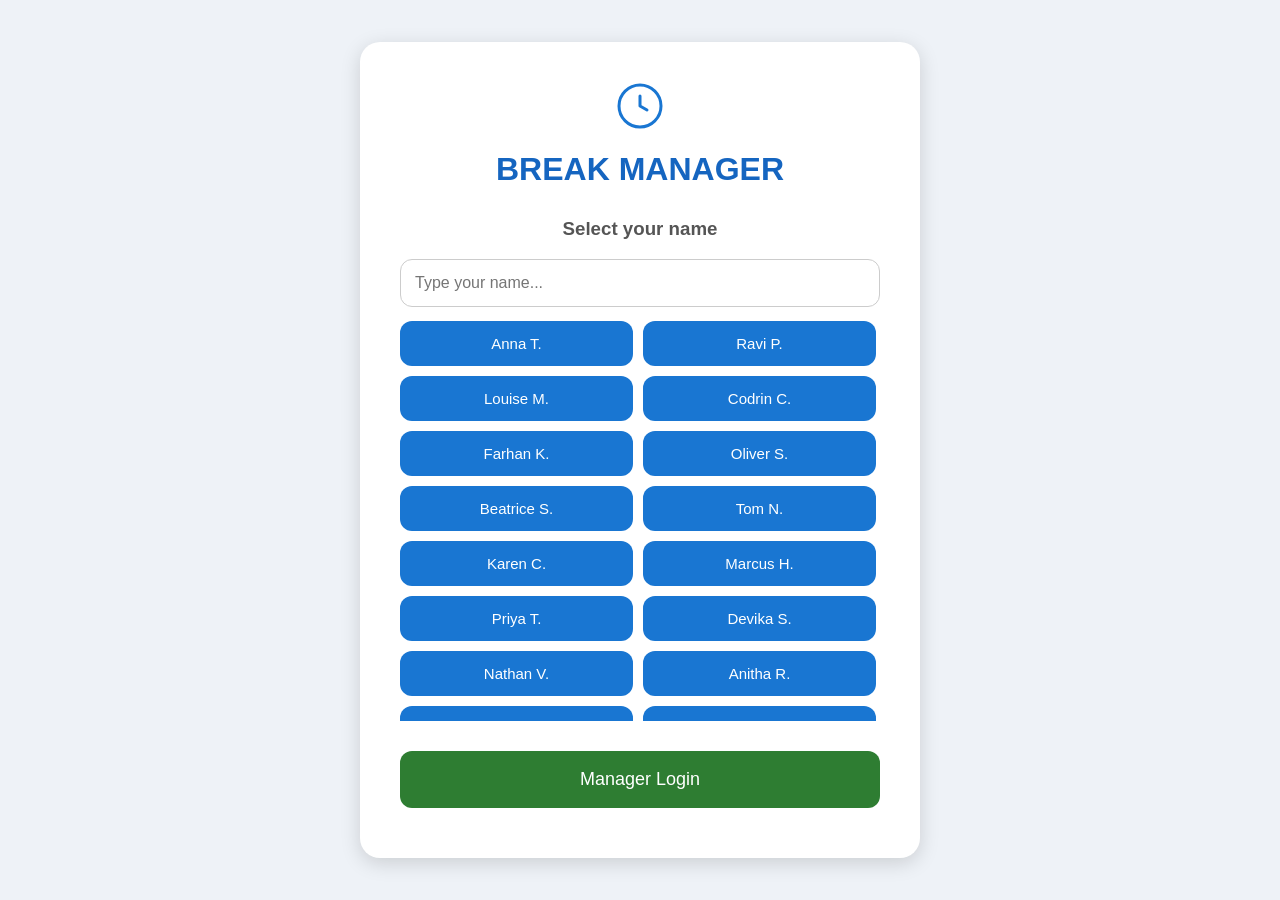
==== employee.html @ 26dbfdf8 "Add files" ====
<!DOCTYPE html>
<html lang="en">

<head>

<meta charset="UTF-8">
<meta name="viewport" content="width=device-width, initial-scale=1.0">

<title>Employee Break</title>

<link rel="stylesheet" href="style.css">
<link rel="manifest" href="manifest.json">
<link rel="icon" href="icons/favicon-32.png" sizes="32x32">
<link rel="apple-touch-icon" href="icons/apple-touch-icon.png">
<meta name="apple-mobile-web-app-capable" content="yes">
<meta name="apple-mobile-web-app-status-bar-style" content="black-translucent">
<meta name="theme-color" content="#1976d2">

</head>


<body>

<div class="container">

<svg class="clock-logo" viewBox="0 0 24 24" width="48" height="48" aria-hidden="true">
  <circle cx="12" cy="12" r="10.5" fill="none" stroke="#1976d2" stroke-width="1.5"/>
  <path d="M12 7v5l3.5 2" stroke="#1976d2" stroke-width="1.5" fill="none" stroke-linecap="round" stroke-linejoin="round"/>
</svg>

<h1>BREAK MANAGER</h1>

<h2 id="name"></h2>

<p id="message">Ready</p>


<button id="startBtn">
GO BREAK
</button>


<button id="returnBtn" style="display:none;">
RETURN FROM BREAK
</button>

<button id="homeBtn" onclick="goHome()">
BACK TO HOME
</button>


</div>


<script src="employee.js"></script>


</body>

</html>
---- style.css ----
body {

    margin: 0;
    padding: 0;
    background: #eef2f7;

    font-family: Arial, sans-serif;

    display: flex;
    justify-content: center;
    align-items: center;

    min-height: 100vh;
}


.container {

    background: white;

    width: 350px;

    padding: 40px;

    border-radius: 20px;

    text-align: center;

    box-shadow: 0 5px 20px rgba(0,0,0,0.15);

}


h1 {

    color: #1565c0;

    margin-bottom: 30px;

}


h3 {

    color: #555;

}


button {

    width: 100%;

    padding: 18px;

    margin: 10px 0;

    border: none;

    border-radius: 12px;

    background: #1976d2;

    color: white;

    white-space: normal;
    word-break: break-word;
    overflow-wrap: break-word;

    font-size: 18px;

    cursor: pointer;

}


button:hover {

    background: #0d47a1;

}


.manager {

    background: #2e7d32;

}


.manager:hover {

    background: #1b5e20;

}

.backup-reminder {
    background: #c62828;
    animation: backup-pulse 1.6s ease-in-out infinite;
}

.backup-reminder:hover {
    background: #8e0000;
}

@keyframes backup-pulse {
    0%   { background-color: #c62828; }
    50%  { background-color: #e57373; }
    100% { background-color: #c62828; }
}

.backup-status {
    font-size: 14px;
    color: #555;
    margin: 4px 0 12px;
}

.backup-status.overdue {
    color: #c62828;
    font-weight: bold;
}
.container.wide {
    width: 480px;
    max-width: 92vw;
}

.clock-logo {
    display: block;
    margin: 0 auto 8px;
}

.add-staff-row {
    display: flex;
    gap: 8px;
    margin-bottom: 14px;
}

.add-staff-row input[type="text"] {
    flex: 1;
    box-sizing: border-box;
    padding: 12px;
    border: 1px solid #ccc;
    border-radius: 10px;
    font-size: 15px;
}

.add-staff-row button {
    width: auto;
    padding: 12px 16px;
    margin: 0;
}

.staff-list {
    max-height: 220px;
    overflow-y: auto;
    margin-bottom: 10px;
    text-align: left;
}

.staff-row {
    display: flex;
    justify-content: space-between;
    align-items: center;
    padding: 8px 4px;
    border-bottom: 1px solid #eee;
    font-size: 15px;
}

.remove-btn {
    width: auto;
    padding: 6px 12px;
    margin: 0;
    font-size: 13px;
    background: #c62828;
}

.remove-btn:hover {
    background: #8e0000;
}

.over-limit-list {
    margin-bottom: 10px;
}

.over-limit-row {
    background: #fdecea;
    color: #c62828;
    font-weight: bold;
    padding: 10px 12px;
    border-radius: 8px;
    margin-bottom: 6px;
    font-size: 15px;
}

.empty-note {
    color: #777;
    font-size: 14px;
    margin: 6px 0;
}

tr.over-limit td {
    background: #fdecea;
    color: #c62828;
    font-weight: bold;
}

.over-limit-actions {
    display: flex;
    gap: 10px;
    margin-bottom: 10px;
}

.over-limit-actions button {
    width: auto;
    padding: 10px 16px;
    margin: 0;
    font-size: 14px;
}

.print-only {
    display: none;
}

@media print {
    body * {
        visibility: hidden;
    }
    #printArea, #printArea * {
        visibility: visible;
    }
    #printArea {
        display: block;
        position: absolute;
        top: 0;
        left: 0;
        width: 100%;
        padding: 20px;
    }
    #printArea table {
        width: 100%;
        border-collapse: collapse;
        margin-top: 12px;
    }
    #printArea th, #printArea td {
        border: 1px solid #333;
        padding: 8px;
        text-align: left;
    }
}

#searchBox {
    width: 100%;
    box-sizing: border-box;
    padding: 14px;
    margin-bottom: 14px;
    border: 1px solid #ccc;
    border-radius: 12px;
    font-size: 16px;
}

#searchBox:focus {
    outline: none;
    border-color: #1976d2;
}

.employee-grid {
    display: grid;
    grid-template-columns: 1fr 1fr;
    gap: 10px;
    max-height: 400px;
    overflow-y: auto;
    margin-bottom: 20px;
    padding-right: 4px;
}

.employee-btn {
    width: 100%;
    padding: 14px 8px;
    margin: 0;
    font-size: 15px;
}

input[type="password"] {
    width: 100%;
    box-sizing: border-box;
    padding: 14px;
    margin: 10px 0;
    border: 1px solid #ccc;
    border-radius: 12px;
    font-size: 16px;
}

.error-text {
    color: #c62828;
    min-height: 20px;
    font-size: 14px;
}

button.secondary {
    background: #757575;
}

button.secondary:hover {
    background: #555;
}

button.danger {
    background: #c62828;
}

button.danger:hover {
    background: #8e0000;
}

.table-wrap {
    max-height: 350px;
    overflow-y: auto;
}

table {
    width: 100%;
    border-collapse: collapse;
    font-size: 14px;
}

th, td {
    text-align: left;
    padding: 8px;
    border-bottom: 1px solid #eee;
}

th {
    color: #1565c0;
    position: sticky;
    top: 0;
    background: white;
}
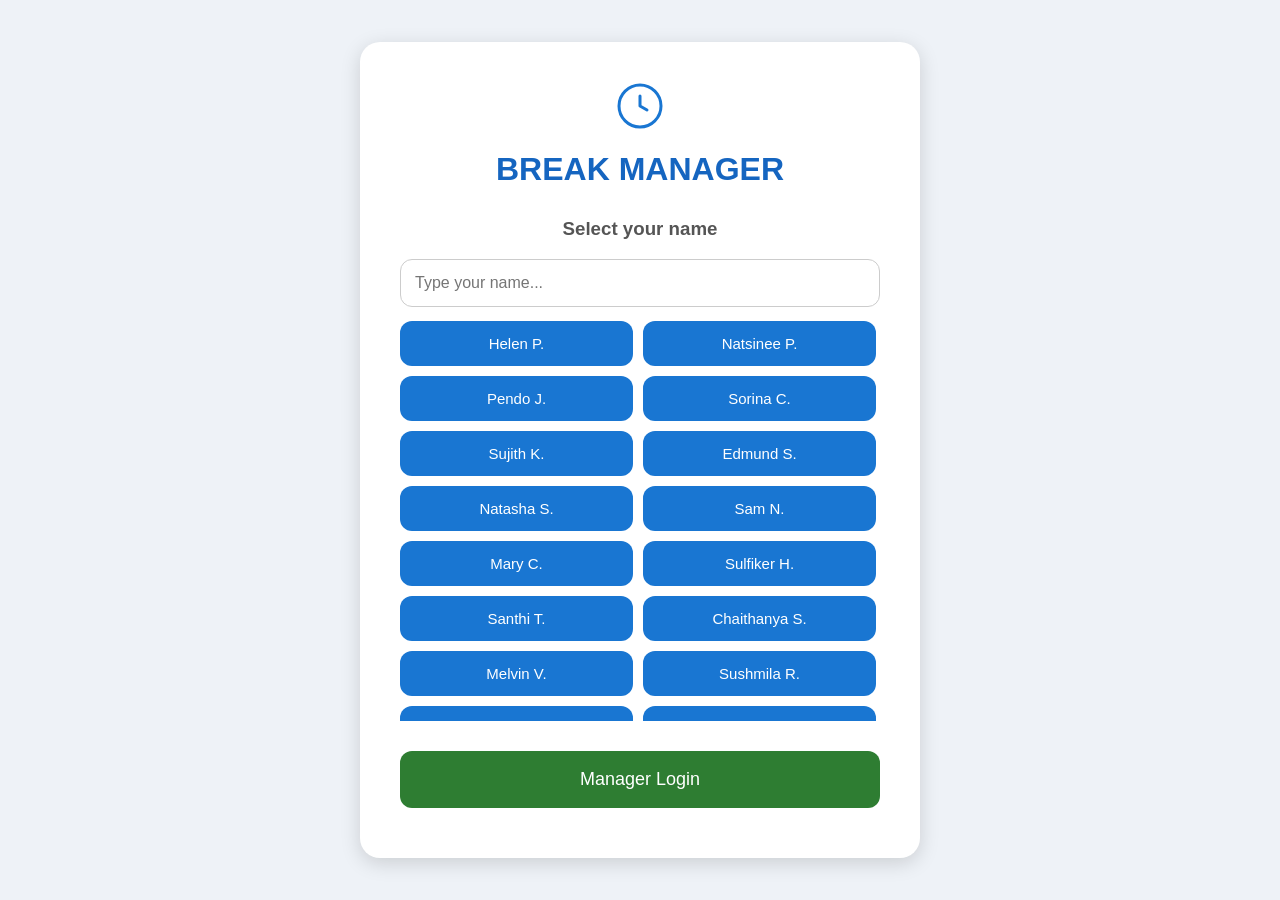
==== commit 72555482: "New files" ====
--- a/employee.html
+++ b/employee.html
@@ -55,6 +55,12 @@
 <script src="employee.js"></script>
 
 
+<script>
+if ("serviceWorker" in navigator) {
+  navigator.serviceWorker.register("sw.js");
+}
+</script>
+
 </body>
 
 </html>
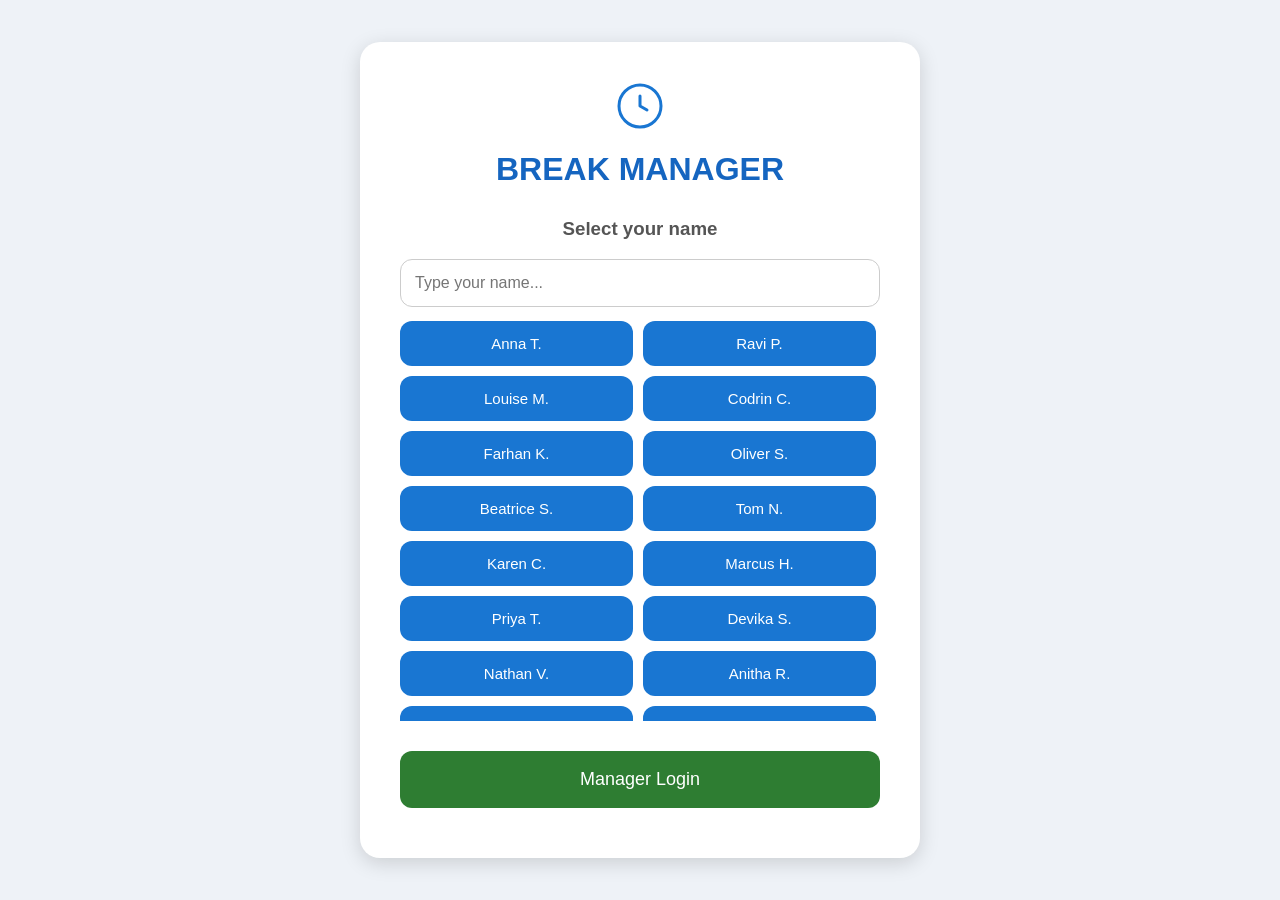
==== commit cbd50779: "vv" ====
--- a/employee.html
+++ b/employee.html
@@ -55,12 +55,6 @@
 <script src="employee.js"></script>
 
 
-<script>
-if ("serviceWorker" in navigator) {
-  navigator.serviceWorker.register("sw.js");
-}
-</script>
-
 </body>
 
 </html>
